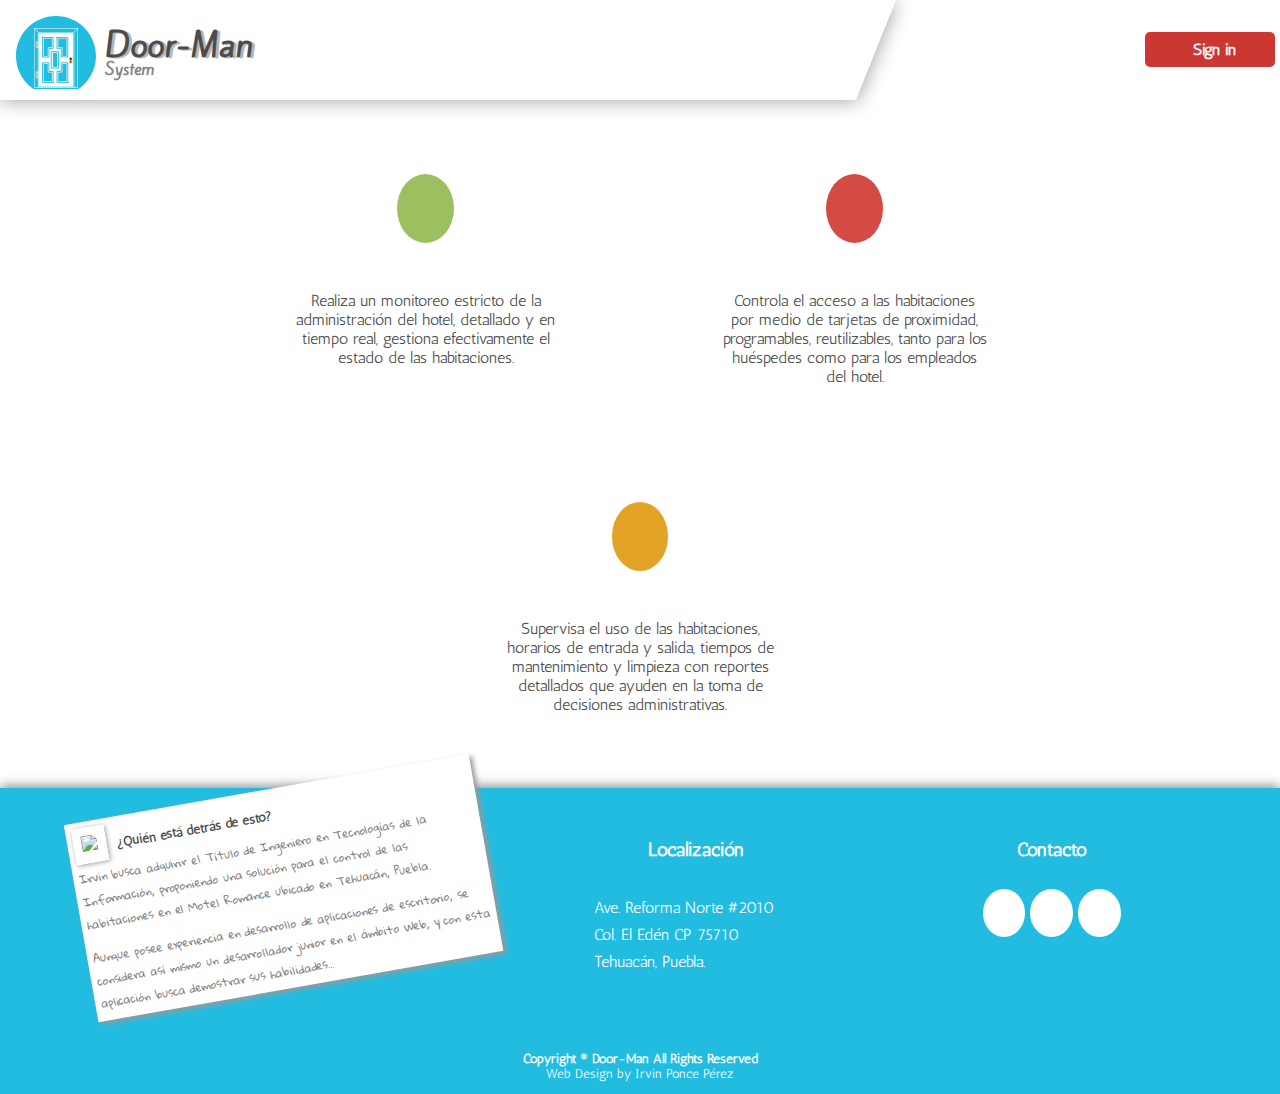
==== war/index.html @ bf5cb942 "Normalización" ====
<!DOCTYPE html>
<html lang="es">
<head>
    <meta http-equiv="Content-Type" content="text/html; charset=utf-8">   
    <meta name="viewport" content="width=device-width, minimum-scale=1, maximum-scale=1">
    <meta name="description" content="Proyecto de Estadia, realizado con Arduino y NFC/RFID, Sistema de Control de Entradas en Tiempo Real." >
    <meta name="author" content="by Irvin Ponce Pérez">

    <title>Door-Man System</title>

    <script type="text/javascript" src="js/prefixfree.min.js"></script>
	<link rel="shortcut icon" type="image/x-icon" href="img/logo.ico" />
    <link rel="stylesheet" type="text/css" href="css/normalize.css" />
    <link href='//fonts.googleapis.com/css?family=Kite+One|Gloria+Hallelujah|Antic|Aldrich' rel='stylesheet' type='text/css'>
    <link rel="stylesheet" type="text/css" href="css/presentacion.css">
    <link rel="stylesheet" type="text/css" href="css/responsive.css">
    
</head>
<body>
    
    <!-- Encabezado de la Página -->
    <header>
        <div id="title">
    	   <figure id="logo">
    		  <img src="img/logo.svg" />
    	   </figure>    	   
        </div>
        <h1 class="title_header">Door-Man</h1>   
        <h2 class="title_header">System</h2>
        <div id="login">
            <span class="icon_login"></span>
            <span class="text_login"></span>
        </div>
        <div id="user">
            <div>
                <span class="data_user">
                    <p id="signout">Sign out</p>
                </span>
                <span id="arrow">
                </span>
            </div>
            <figure id="avatar">
            </figure>
        </div>
    </header>

    <!-- Mapa Navegacional -->
    <nav>
    </nav>

    <!-- Contenido de la Presentación -->
    <section id="content_presentation">
    	<article id="item1" class="item">
    		<p id="icon_description1" class="icon_description"></p>
    		<p class="description">Realiza un monitoreo estricto de la administración del hotel, detallado y en tiempo real, gestiona efectivamente el estado de las habitaciones.</p>
    	</article>
    	<article id="item2" class="item">
    		<p id="icon_description2" class="icon_description"></p>
    		<p class="description">Controla el acceso a las habitaciones por medio de tarjetas de proximidad, programables, reutilizables,  tanto para los huéspedes como para los empleados del hotel.</p>
    	</article>
    	<article id="item3" class="item">
    		<p id="icon_description3" class="icon_description"></p>
    		<p class="description">Supervisa el uso de las habitaciones, horarios de entrada y salida, tiempos de mantenimiento y limpieza con reportes detallados que ayuden en la toma de decisiones administrativas.</p>
    	</article>
    </section>

    <!-- Contenido de las puertas -->
    <section id="content_doors"></section>


    <!-- Pie de Página -->
    <footer>
        <section id="footer">
        	<article id="developer">
        		  <figure id="photo">
                        <img src="img/me.jpg" />
        		  </figure>
        		  <h3>¿Quién está detrás de esto?</h3>
        		  <p>Irvin busca adquirir el Título de Ingeniero en Tecnologías de la Información, proponiendo una solución para el control de las habitaciones en el Motel Romance ubicado en Tehuacán, Puebla.</p>
        		  <p>Aunque posee experiencia en desarrollo de aplicaciones de escritorio, se considera así mismo un desarrollador junior en el ámbito Web, y con esta aplicación busca demostrar sus habilidades...</p>
        	</article>
        	<article id="location">
        		<h3 class="title_footer">Localización</h3>
        		<p>Ave. Reforma Norte #2010</p>
        		<p>Col. El Edén CP 75710</p>
        		<p>Tehuacán, Puebla.</p>
        	</article>
        	<article id="contact">
        		<h3 class="title_footer">Contacto</h3>
        		<a href="http://google.com/+IrvinPoncePerez" id="gplus" target="_blank"></a>
        		<a href="skype:irvinponceperez?call" id="skype"></a>
        		<a href="http://twitter.com/IrvinPoncePerez" id="twitter" target="_blank"></a>
        	</article>
        </section>
    	<section id="copyright">
			<p><strong>Copyright ® Door-Man All Rights Reserved</strong></p>    			
			<p>Web Design by Irvin Ponce Pérez</p>
    	</section>
    </footer>

    <!-- Scripts -->
    <script type="text/javascript" src="//ajax.googleapis.com/ajax/libs/jquery/1.10.2/jquery.min.js"></script>
    <script src="/_ah/channel/jsapi"></script>
    <script type="text/javascript" src="js/myScript.js"></script>

    <!--<script type="text/javascript" src="js/G+login.js"></script>
    <script type="text/javascript" src="js/G+loginhandle.js"></script>-->
</body>
</html>
---- war/css/presentacion.css ----
@font-face {
	font-family: 'icomoon';
	src:url('fonts/icomoon.eot');
	src:url('fonts/icomoon.eot?#iefix') format('embedded-opentype'),
		url('fonts/icomoon.woff') format('woff'),
		url('fonts/icomoon.ttf') format('truetype'),
		url('fonts/icomoon.svg#icomoon') format('svg');
	font-weight: normal;
	font-style: normal;
}

*
{
	margin: 0;
}

a
{
	text-decoration: none;
}

body
{
	background-image: url('../img/background.png');	
	color: #4C4C4C;
	height: 100%;
	font-family: "Antic", sans-serif;
	font-size: 80%;
}

/*
 * 		Diseño del Footer
 */

footer
{
	background: #22bce0;
	box-shadow: 0px -3px 10px #999;
	color: #fff;
	font-size: 1em;
	width: 100%;
}

footer #copyright
{
	display: block;
	font-size: 0.8em;
	padding-bottom: 1em;
	padding-top: 2em;
	text-align: center;
}

footer #copyright p:first-child
{
	padding-top: 30px;
}

footer #footer
{
	text-align: center;
}

footer #footer #contact,
footer #footer #location
{
	display: inline-block;
	margin-left: 2%;
	margin-right: 2%;
	vertical-align: top;
	width: 290px;
}

footer #footer #contact
{
	margin-top: 30px;
}

footer #footer #contact a
{
	background: white;
	border-radius: 50%;
	color: #999;
	font-size: 1.5em;
	padding: 0.4em 0.5em;
}

footer #footer #contact h3,
footer #footer #location h3
{
	padding-bottom: 2em;
}

footer #footer #contact #gplus:after
{
	content: "\e607";
	font-family: 'icomoon';
}

footer #footer #contact #gplus:hover
{
	color: #D44332;
}

footer #footer #contact #skype:after
{
	content: "\e601";
	font-family: 'icomoon';
}

footer #footer #contact #skype:hover
{
	color: #00B0F6;
}

footer #footer #contact #twitter:after
{
	content: "\e602";
	font-family: 'icomoon';
}

footer #footer #contact #twitter:hover
{
	color: #00aced;
}

footer #developer
{
	display: none;
}

footer #footer #location
{
	padding-bottom: 1em;
	margin-top: 50px;
}

footer #footer #location p
{
	text-align: left;
	padding-bottom: 0.5em;
	padding-left: 3em;
}

/*
 *		Diseño del Header
 */

header h1
{
	font-size: 2em;	
	margin-top: -110px;	
	text-shadow: 3px 1px 0 rgba(0, 0, 0, 0.3);
}

header h2
{
	color: #848484;
	font-size: 1em;
	margin-top: -75px;
}

header #login
{  	
    background: #cc3732;
    border-radius: 5px;
    color: white;
    cursor: pointer;
    margin-top: -100px;
    position: absolute;
    right: 5px;
    width: 50px;    
}

header #login:hover
{
	background: #e74b37;
}

header #login .icon_login
{
	background: url('../img/btn_red1.png') transparent 10px 50% no-repeat;
	display: inline-block;
    vertical-align: middle;
    width: 35px;
    height: 35px;
}

header #title
{
	border-right: 40px solid transparent;
    border-top: 100px solid #fff;
	margin-right: 20%;
	padding: 1em 0.5em;	

	-webkit-filter: drop-shadow(0px 0px 10px #999);
}

header #title #logo
{
	margin-top: -100px
}

header #title #logo img
{
	width: 70px;
}

/*
 *CSS para los datos del usuario.
 */

header #user
{
	display: none;
	position: absolute;
	top : 15px;
	right: 5px;
}

header #user div,
header #user div .data_user,
header #user div #arrow,
header #user #avatar
{
	display: inline-block;
}

header #user div
{
	display: none;
}

header #user div #arrow
{
	border-top: 10px solid transparent;
 	border-bottom: 10px solid transparent;
 	border-left: 10px solid white; 	
 	position: relative;
 	left: -5px;
 	top: -12px;

 	-webkit-filter: drop-shadow(rgba(153, 153, 153, 1) 1.5px 0px 0px);
}

header #user div .data_user{
	background: #fff;
	border-radius: 5px 2px 5px 5px;
	box-shadow: 0px 0px 1px 1px #999;
	padding: 0.5em 1em;
	text-align: right;
}

header #user div .data_user #user_name
{
	font-weight: bold;
}

header #user div .data_user #signout
{
	color: #cc3732;
	cursor: pointer;
}

header #user div .data_user #signout:hover
{
	text-decoration: underline;
}

header #user figure
{
	margin-left: -10px;
}

header #user #avatar img
{
	border-radius: 50%;
	box-shadow: 0px 0px 1px 1px #999;
	display: block;
	width: 50px;
}

header .title_header
{
	font-family: 'Kite One', sans-serif;
	margin-bottom: 0px;
	margin-left: 80px;
	margin-right: 20%;
	position: absolute;
}

/*
 *		Diseño del Contenido de Presentacion
 */

#content_presentation
{
	text-align: center;
}

#content_presentation .item
{
	display: inline-block;
	margin: 10px 0px;
	text-align: center;
	padding: 1em 0px;
	vertical-align: top;
	width: 220px;
}

#content_presentation .item .icon_description
{
	
	border-radius: 50%;
	color: #fff;
	display: inline-block;
	font-family: "icomoon";
	font-size: 2.5em;
	padding: 0.5em;
	text-align: center;
}

#content_presentation .item #icon_description1
{
	background: #9CBF60;
}

#content_presentation .item #icon_description1:after
{
	content: "\e603";
}

#content_presentation .item #icon_description2
{
	background: #D34B44;
}

#content_presentation .item #icon_description2:after
{
	content: "\e604";
}

#content_presentation .item #icon_description3
{
	background: #E2A326;
}

#content_presentation .item #icon_description3:after
{
	content: "\e606";
}

#content_presentation .item .description
{
	font-size: 1.5em;
	margin: 1em 0.5em;
	text-align: center;
	padding: 1em 0.5em;
}

/*
 * Diseño de los contenedores de las puertas
 */

#section_doors
{
	text-align: center;
}

#section_doors .content_door
{
	background: white;
	border-radius: 5px;
	box-shadow: 0px 0px 10px 1px #999;
	display: inline-block;
	margin: 0.5em 0.5em;
	width: 300px;
}

#section_doors .content_door .title_door
{
	display: inline-block;
	font-weight: bold;
	padding: 0.5em 0px;
	width: 280px;
}

#section_doors .content_door .content_info figure
{
	border-left: solid #999 0.3em;
	border-right: solid #999 0.3em;
	border-top: solid #999 0.3em;
	display: inline-block;
	margin: 0.5em 0 1em 0;
	padding: 1px 1px 0px 1px;
	perspective: 10em;
}

#section_doors .content_door .content_info object
{
	height: 55px;
	width: 40px;
	transition: 1s;
}

#section_doors .content_door .content_info object.outside_open
{
	transform-origin: 0 50% 0;
	transform: rotateY(60deg);
}

#section_doors .content_door .content_info object.inside_open
{
	transform-origin: 0 50% 0;
	transform: rotateY(-60deg);
}

#section_doors .content_door .content_info .info
{
	display: inline-block;
	margin: 0.5em;
	text-align: center;
	vertical-align: top;
	width: 200px;
}

#section_doors .content_door .content_info .info .info_description
{
	margin-left: 1em;	
}

#section_doors .content_door .content_info .info p
{
	display: inline-block;
	font-size: 0.8em;
	text-align: left;
	width: 90px;
}

#section_doors .content_door .content_info .info p:nth-child(5)
{
	text-align: left;
	width: 100%;
}

#section_doors .content_door .content_info .info .info_battery:after
{
	content: ' %';
}

#section_doors .content_door .content_info .info .info_battery:before
{
	color: #FBD600;
	content: "\e605";
	font-family: 'icomoon';
	margin-right: 3px;
}

#section_doors .content_door .content_info .info .info_time:after
{
	content: ' minutos';
}

#section_doors .content_door .content_info .info .info_time:before
{
	color: #000;
	content: "\e608";
	font-family: 'icomoon';
	margin-right: 3px;
}

#section_doors .content_door .content_info .info .info_input:before
{
	color: #3AB54A;
	content: "\e609";
	font-family: 'icomoon';
	margin-right: 3px;
}

#section_doors .content_door .content_info .info .info_output:before
{
	color: #EC1B23;
	content: "\e60a";
	font-family: 'icomoon';
	margin-right: 3px;
}

#section_doors .content_door .content_info .info .info_description:before
{
	color: #3F7BCB;
	content: "\e60b";
	font-family: 'icomoon';
	margin-right: 3px;
}
---- war/css/responsive.css ----
@media screen and (min-width: 400px)
{

	/*
	 * 		Ajuste del Font-size del body para resoluciones
	 *		mayores a 320px
	 */

	body
	{
		font-size: 100%;
	}

	/*
	 *		Modificaciones para adoptar el footer
	 *		a su diseño original
	 */

	footer #footer #contact,
	footer #footer #location
	{
		margin-right: 2%;
		margin-top: 50px;	
		width: 300px;
	}

	footer #footer #developer
	{
		background: #fff;
		box-shadow: 3px 3px 5px #999;
		color: #848484;
		display: inline-block;
		font-size: 0.7em;
		margin-left: 2%;
		margin-right: 2%;
		padding: 0.5em;
		text-align: left;
		top: 0;
		vertical-align: top;
		width: 400px;
		
		transform: rotateZ(-10deg);
	}

	footer #footer #developer h3
	{
		color: #4C4C4C;
		margin-top: 1em;
	}

	footer #footer #developer p
	{
		font-family: 'Gloria Hallelujah', cursive;
		margin-top: 1em;
	}

	footer #footer #developer #photo
	{
		border: solid white 3px;
		box-shadow: 1px 1px 5px #999;
		float: left;
		padding: 0.5em;
		margin-right: 10px;
	}

	footer #footer #developer #photo img
	{
		width: 100px;
	}

	header #login
	{
		width: 130px;
	}

	header #login .text_login
	{
		margin-left: 8px;
		margin-right: 5px;
		vertical-align: middle;
	}

	header #login .text_login:after
	{
		content: "Sign in";
		font-weight: bold;
	}

	header #user div #arrow
	{
		top: -20px;
	}

	header #title
	{
		margin-right: 30%;
		padding: 1em;	
	}	

	header #title #logo img
	{
		width: 80px;
	}

	header .title_header
	{
		margin-left: 105px;
	}

	/*
	 *		Reajuste del Contenido
	 *		ajuste de margenes y paddings
	 *		para dar su diseño original
	 */

	#content_presentation .item
	{
		margin: 10px 30px;
		padding: 2em;
		width: 300px;
	}

	#content_presentation .item .description
	{
		font-size: 1em;
		margin-top: 2em;
	}

	#content_presentation .item .icon_description
	{
		font-size: 2em;
	}

}

@media screen and (min-width: 680px)
{
	header #user div
	{
		display: inline-block;
	}
}

@media screen and (min-width: 1400px)
{
	body
	{
		font-size: 120%;
	}

	footer #footer #developer
	{
		width: 410px;
	}

	header h1
	{
		margin-top: -140px;
	}

	header h2
	{
		margin-top: -100px;
	}

	header #login
	{
		margin-right: 10px;
		margin-top: -120px;
		width: 150px;
	}

	header #login .icon_login
	{
		background: url('../img/btn_red2.png') transparent 10px 50% no-repeat;
		width: 50px;
		height: 50px;
	}

	header #title
	{
		border-top: 120px solid #fff;
	}

	header #title #logo
	{
		margin-top:  -130px;
	}

	header #title #logo img
	{
		width: 100px;
	}

	header #user div #arrow
	{
		left: -6px;
		top: -28px;
	}

	header #user #avatar img
	{
		width: 80px;
	}
	
	header .title_header
	{
		margin-left: 125px;
	}

}
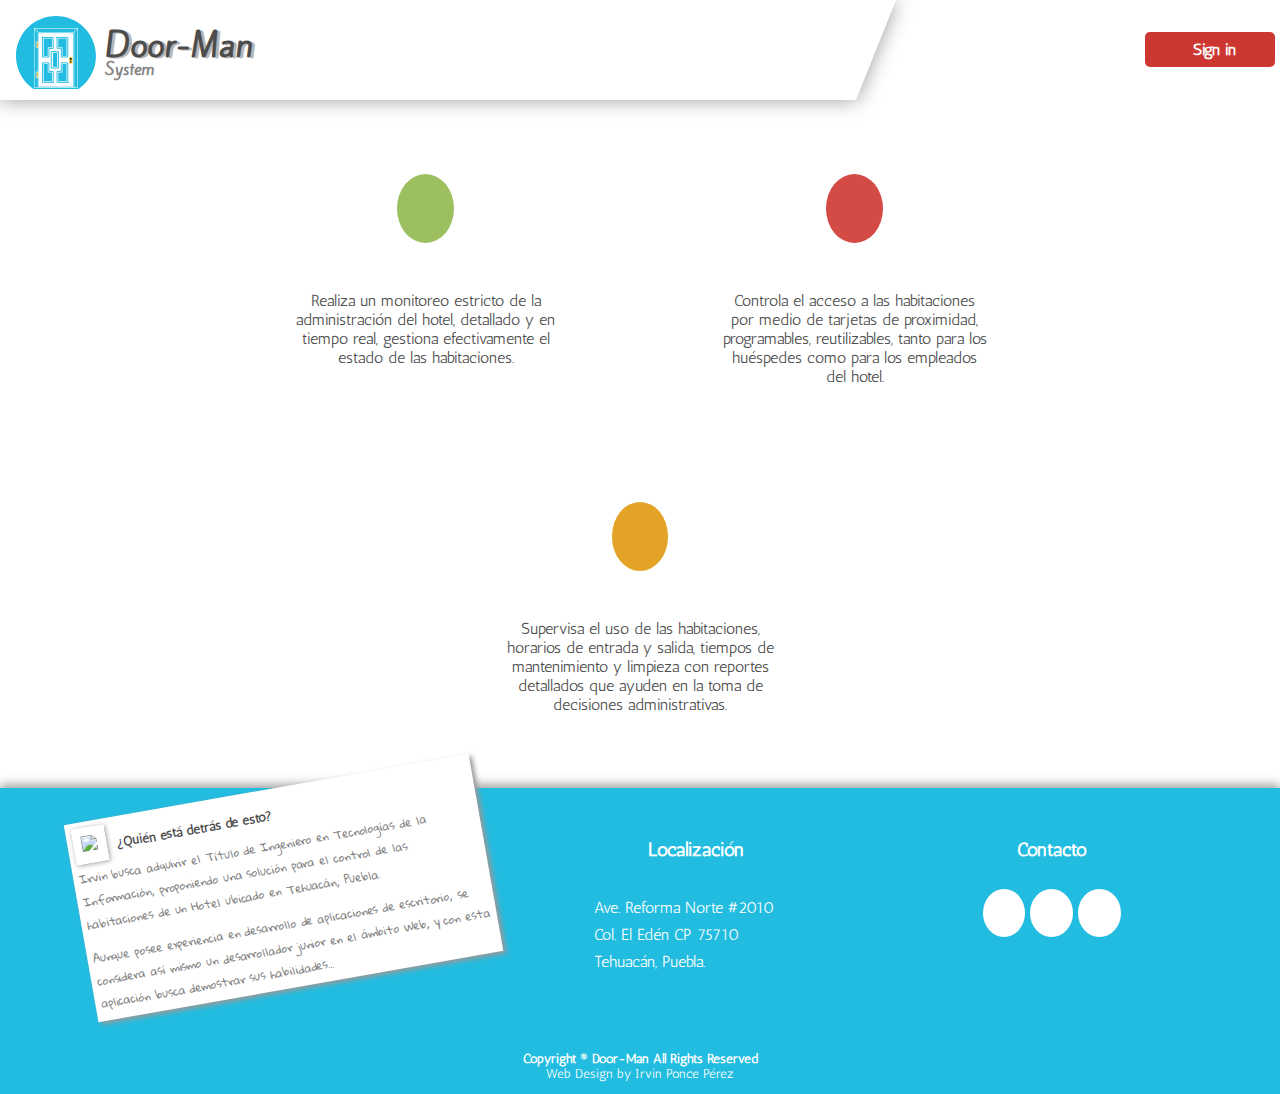
==== commit a5462195: "Door-Man Writer 30.03.2014 01:44am" ====
--- a/war/index.html
+++ b/war/index.html
@@ -17,6 +17,10 @@
     
 </head>
 <body>
+
+    <!-- Contenido del Dialog -->
+    <div id="open_modal" class="modal_dialog">
+    </div>
     
     <!-- Encabezado de la Página -->
     <header>
@@ -64,8 +68,10 @@
     	</article>
     </section>
 
+
     <!-- Contenido de las puertas -->
-    <section id="content_doors"></section>
+    <section id="content_doors">
+    </section>
 
 
     <!-- Pie de Página -->
@@ -76,7 +82,7 @@
                         <img src="img/me.jpg" />
         		  </figure>
         		  <h3>¿Quién está detrás de esto?</h3>
-        		  <p>Irvin busca adquirir el Título de Ingeniero en Tecnologías de la Información, proponiendo una solución para el control de las habitaciones en el Motel Romance ubicado en Tehuacán, Puebla.</p>
+        		  <p>Irvin busca adquirir el Título de Ingeniero en Tecnologías de la Información, proponiendo una solución para el control de las habitaciones de un Hotel ubicado en Tehuacán, Puebla.</p>
         		  <p>Aunque posee experiencia en desarrollo de aplicaciones de escritorio, se considera así mismo un desarrollador junior en el ámbito Web, y con esta aplicación busca demostrar sus habilidades...</p>
         	</article>
         	<article id="location">
--- a/war/css/presentacion.css
+++ b/war/css/presentacion.css
@@ -393,13 +393,16 @@
 	margin: 0.5em 0 1em 0;
 	padding: 1px 1px 0px 1px;
 	perspective: 10em;
+	z-index: 99;
 }
 
 #section_doors .content_door .content_info object
 {
 	height: 55px;
 	width: 40px;
+	pointer-events: none;
 	transition: 1s;
+	z-index: 0;
 }
 
 #section_doors .content_door .content_info object.outside_open
@@ -492,3 +495,229 @@
 	margin-right: 3px;
 }
 
+/*
+ * CSS para modal dialog de escritura
+ * de las tarjetas de la habitación.
+ */
+
+ .modal_dialog
+ {
+ 	background: transparent;
+ 	height: 100%;
+ 	opacity: 0;
+ 	pointer-events: none;
+ 	position: fixed;
+ 	text-align: center;
+ 	transition: opacity 400ms ease-in; 	
+ 	width: 100%;
+ 	z-index: 99999;
+ }
+
+ .modal_dialog.show
+ {
+ 	opacity: 1;
+ 	pointer-events: auto;
+ }
+
+ #dialog_write
+ {
+ 	background-image: url('../img/background.png');	
+ 	border-radius: 15px;
+ 	box-shadow: 0px 0px 0px 7px rgba(34, 188, 224, 0.5);
+ 	display: inline-block;
+ 	margin-top: 10%;
+ 	padding: 10px;
+ 	position: relative;
+ 	width: 260px;
+ }
+
+ #dialog_write .close
+ {
+ 	background: white;
+ 	border: solid #22BCE0 2px;
+ 	border-radius: 50%;
+ 	color: #22BCE0;
+ 	cursor: pointer;
+ 	display: block;
+ 	height: 25px;
+ 	font-size: 20px;
+ 	font-weight: bold;
+ 	padding: 2px;
+ 	position: absolute;
+ 	width: 25px;
+ 	right: -20px;
+ 	text-align: center;
+ 	top: -15px;
+ 	vertical-align: middle;
+ 	transition: color 100ms ease-in,
+ 				background 100ms ease-in;
+ }
+
+ #dialog_write .close:hover
+ {
+ 	color: white;
+ 	background: #22BCE0;
+ }
+
+ #dialog_write form #title_room
+ {
+ 	background: #22bce0;
+ 	border-radius: 15px 15px 0 0;
+ 	color: white;
+ 	font-weight: bold;
+ 	margin: -10px 0 0 -10px;
+ 	padding: 10px 0;
+ 	text-align: center; 	
+ 	width: 278px; 	
+ }
+
+#dialog_write form div
+{
+	display: block;
+	height: 40px;
+}
+
+ #dialog_write form div a
+ {
+ 	background: white;
+ 	border: solid #A9CF00 2px;
+ 	border-radius: 10px;
+ 	display: none;
+ 	font-weight: bold;
+ 	color: #A9CF00;
+ 	padding: 5px 15px;
+ 	transition: background 100ms ease-in,
+ 				color 100ms ease-in;
+
+ }
+
+#dialog_write form div a.show
+{
+	display: inline-block;
+}
+
+#dialog_write form div a.show:hover
+{
+	background:  #A9CF00;
+	color: white;
+}
+
+#dialog_write form div a.show.cancel
+{
+	color: #E90000;
+	border-color:  #E90000;
+	transition: background 100ms ease-in,
+ 				color 100ms ease-in;	
+}
+
+#dialog_write form div a.show.cancel:hover
+{
+	background: #E90000;
+	color: white;
+}
+
+ #dialog_write form fieldset
+ {
+ 	background: white;
+ 	border: solid #22BCE0 1px;
+ 	border-radius: 10px;
+ 	margin: 10px 0;
+ 	padding: 5px;
+ }
+
+ #dialog_write form fieldset label
+ {
+ 	display: flex;
+ 	margin: 7px 0 10px 25px;
+ }
+
+ #dialog_write form fieldset input[type="radio"]
+ {
+ 	display: none;
+ }
+
+#dialog_write form fieldset input[type="radio"] + label > span
+{	
+	background: white;
+	border-radius: 50%;
+	display: inline-block;	
+	height: 25px;
+	margin: -5px 5px 0 0;
+	vertical-align: top;
+	width: 25px;
+}
+
+#dialog_write form fieldset #type_available[type="radio"] + label > span
+{
+	border: solid #9CBF60 2px;
+}
+
+#dialog_write form fieldset #type_client[type="radio"] + label > span
+{
+	border: solid #D34B44 2px;
+}
+
+#dialog_write form fieldset #type_supervisor[type="radio"] + label > span
+{
+	border: solid #A89565 2px;
+}
+
+#dialog_write form fieldset #type_cleaning[type="radio"] + label > span
+{
+	border: solid #85C7C3 2px;
+}
+
+#dialog_write form fieldset #type_maintenance[type="radio"] + label > span
+{
+	border: solid #DEAA31 2px;
+}
+
+#dialog_write form fieldset input[type="radio"]:checked + label > span span
+{
+	border-radius: 50%;
+	display: inline-block;
+	height: 19px;
+	margin: 3px 0 0 0;
+	width: 19px;
+}
+
+#dialog_write form fieldset #type_available[type="radio"]:checked + label > span span
+{
+	background: #9CBF60;
+}
+
+#dialog_write form fieldset #type_client[type="radio"]:checked + label > span span
+{
+	background: #D34B44;
+}
+
+#dialog_write form fieldset #type_supervisor[type="radio"]:checked + label > span span
+{
+	background: #A89565;
+}
+
+#dialog_write form fieldset #type_cleaning[type="radio"]:checked + label > span span
+{
+	background: #85C7C3;
+}
+
+#dialog_write form fieldset #type_maintenance[type="radio"]:checked + label > span span
+{
+	background: #DEAA31;
+}
+
+ #dialog_write form legend
+ {
+ 	background: white;
+ 	border: solid #22BCE0 1px;
+ 	border-radius: 10px;
+ 	padding: 2px 10px;
+ }
+
+ #dialog_write form #status_dialog
+ {
+ 	font-weight: bold;
+ 	font-size: 10px;
+ 	margin: 10px 0;
+ }
+
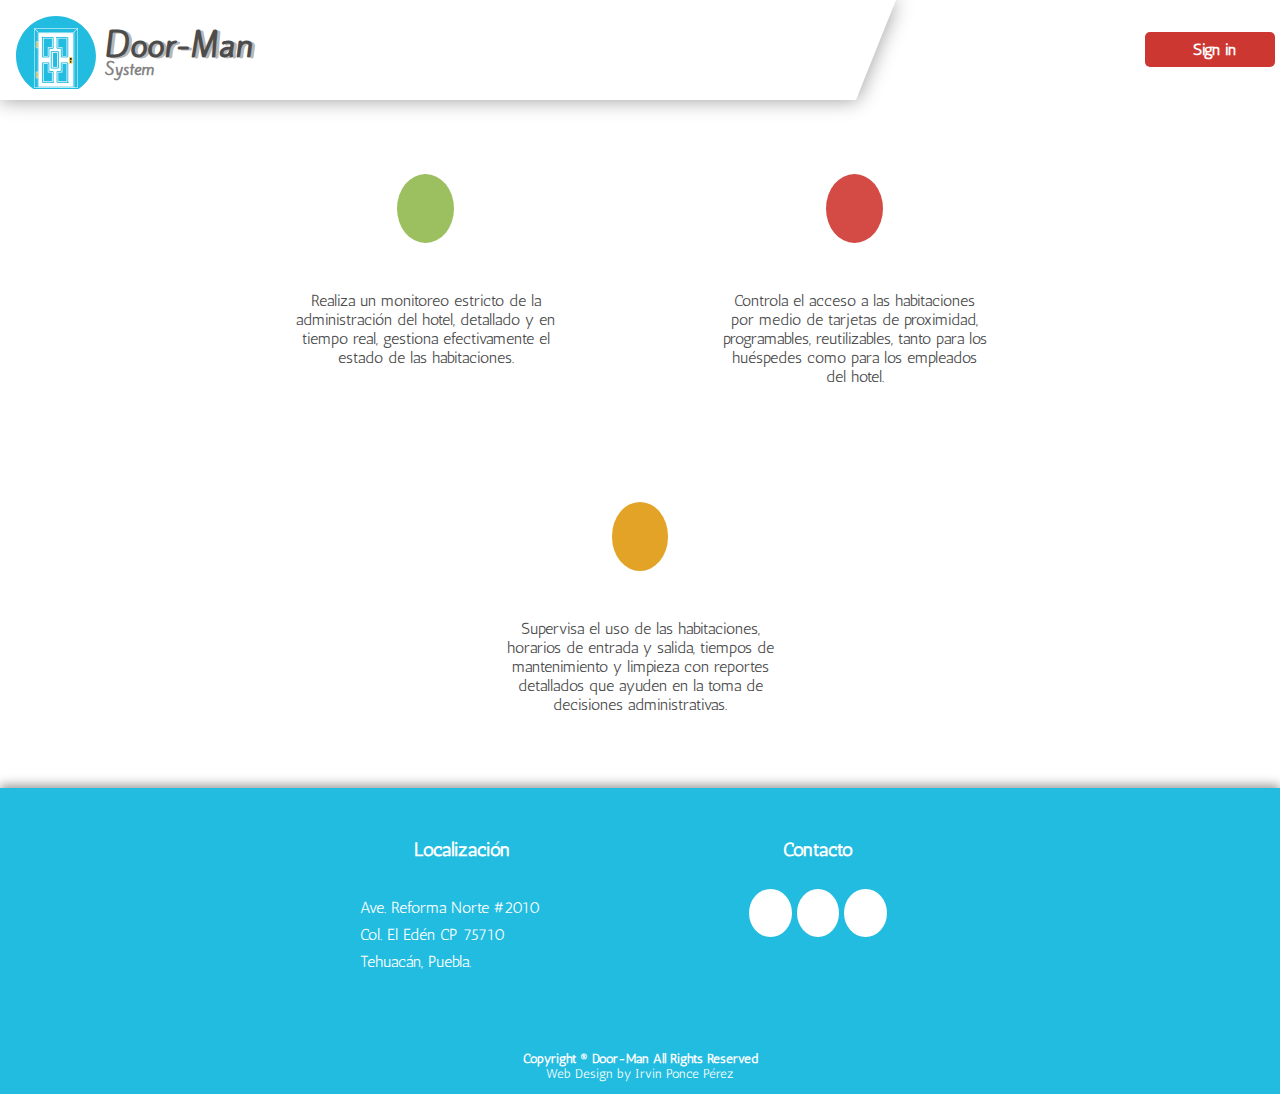
==== commit fd1d620c: "Ultimos Cambios 21.07.2014 08:43pm" ====
--- a/war/index.html
+++ b/war/index.html
@@ -77,14 +77,6 @@
     <!-- Pie de Página -->
     <footer>
         <section id="footer">
-        	<article id="developer">
-        		  <figure id="photo">
-                        <img src="img/me.jpg" />
-        		  </figure>
-        		  <h3>¿Quién está detrás de esto?</h3>
-        		  <p>Irvin busca adquirir el Título de Ingeniero en Tecnologías de la Información, proponiendo una solución para el control de las habitaciones de un Hotel ubicado en Tehuacán, Puebla.</p>
-        		  <p>Aunque posee experiencia en desarrollo de aplicaciones de escritorio, se considera así mismo un desarrollador junior en el ámbito Web, y con esta aplicación busca demostrar sus habilidades...</p>
-        	</article>
         	<article id="location">
         		<h3 class="title_footer">Localización</h3>
         		<p>Ave. Reforma Norte #2010</p>
--- a/war/css/presentacion.css
+++ b/war/css/presentacion.css
@@ -121,11 +121,6 @@
 footer #footer #contact #twitter:hover
 {
 	color: #00aced;
-}
-
-footer #developer
-{
-	display: none;
 }
 
 footer #footer #location
@@ -426,11 +421,6 @@
 	width: 200px;
 }
 
-#section_doors .content_door .content_info .info .info_description
-{
-	margin-left: 1em;	
-}
-
 #section_doors .content_door .content_info .info p
 {
 	display: inline-block;
@@ -439,23 +429,12 @@
 	width: 90px;
 }
 
-#section_doors .content_door .content_info .info p:nth-child(5)
-{
+#section_doors .content_door .content_info .info .info_description,
+#section_doors .content_door .content_info .info .info_time
+{
+	margin-left: 1em;
 	text-align: left;
 	width: 100%;
-}
-
-#section_doors .content_door .content_info .info .info_battery:after
-{
-	content: ' %';
-}
-
-#section_doors .content_door .content_info .info .info_battery:before
-{
-	color: #FBD600;
-	content: "\e605";
-	font-family: 'icomoon';
-	margin-right: 3px;
 }
 
 #section_doors .content_door .content_info .info .info_time:after
@@ -647,27 +626,27 @@
 	width: 25px;
 }
 
-#dialog_write form fieldset #type_available[type="radio"] + label > span
+#dialog_write form fieldset #card_available[type="radio"] + label > span
 {
 	border: solid #9CBF60 2px;
 }
 
-#dialog_write form fieldset #type_client[type="radio"] + label > span
+#dialog_write form fieldset #card_client[type="radio"] + label > span
 {
 	border: solid #D34B44 2px;
 }
 
-#dialog_write form fieldset #type_supervisor[type="radio"] + label > span
+#dialog_write form fieldset #card_supervisor[type="radio"] + label > span
 {
 	border: solid #A89565 2px;
 }
 
-#dialog_write form fieldset #type_cleaning[type="radio"] + label > span
+#dialog_write form fieldset #card_cleaning[type="radio"] + label > span
 {
 	border: solid #85C7C3 2px;
 }
 
-#dialog_write form fieldset #type_maintenance[type="radio"] + label > span
+#dialog_write form fieldset #card_maintenance[type="radio"] + label > span
 {
 	border: solid #DEAA31 2px;
 }
@@ -681,27 +660,27 @@
 	width: 19px;
 }
 
-#dialog_write form fieldset #type_available[type="radio"]:checked + label > span span
+#dialog_write form fieldset #card_available[type="radio"]:checked + label > span span
 {
 	background: #9CBF60;
 }
 
-#dialog_write form fieldset #type_client[type="radio"]:checked + label > span span
+#dialog_write form fieldset #card_client[type="radio"]:checked + label > span span
 {
 	background: #D34B44;
 }
 
-#dialog_write form fieldset #type_supervisor[type="radio"]:checked + label > span span
+#dialog_write form fieldset #card_supervisor[type="radio"]:checked + label > span span
 {
 	background: #A89565;
 }
 
-#dialog_write form fieldset #type_cleaning[type="radio"]:checked + label > span span
+#dialog_write form fieldset #card_cleaning[type="radio"]:checked + label > span span
 {
 	background: #85C7C3;
 }
 
-#dialog_write form fieldset #type_maintenance[type="radio"]:checked + label > span span
+#dialog_write form fieldset #card_maintenance[type="radio"]:checked + label > span span
 {
 	background: #DEAA31;
 }
--- a/war/css/responsive.css
+++ b/war/css/responsive.css
@@ -22,50 +22,6 @@
 		margin-right: 2%;
 		margin-top: 50px;	
 		width: 300px;
-	}
-
-	footer #footer #developer
-	{
-		background: #fff;
-		box-shadow: 3px 3px 5px #999;
-		color: #848484;
-		display: inline-block;
-		font-size: 0.7em;
-		margin-left: 2%;
-		margin-right: 2%;
-		padding: 0.5em;
-		text-align: left;
-		top: 0;
-		vertical-align: top;
-		width: 400px;
-		
-		transform: rotateZ(-10deg);
-	}
-
-	footer #footer #developer h3
-	{
-		color: #4C4C4C;
-		margin-top: 1em;
-	}
-
-	footer #footer #developer p
-	{
-		font-family: 'Gloria Hallelujah', cursive;
-		margin-top: 1em;
-	}
-
-	footer #footer #developer #photo
-	{
-		border: solid white 3px;
-		box-shadow: 1px 1px 5px #999;
-		float: left;
-		padding: 0.5em;
-		margin-right: 10px;
-	}
-
-	footer #footer #developer #photo img
-	{
-		width: 100px;
 	}
 
 	header #login
@@ -148,11 +104,6 @@
 		font-size: 120%;
 	}
 
-	footer #footer #developer
-	{
-		width: 410px;
-	}
-
 	header h1
 	{
 		margin-top: -140px;
